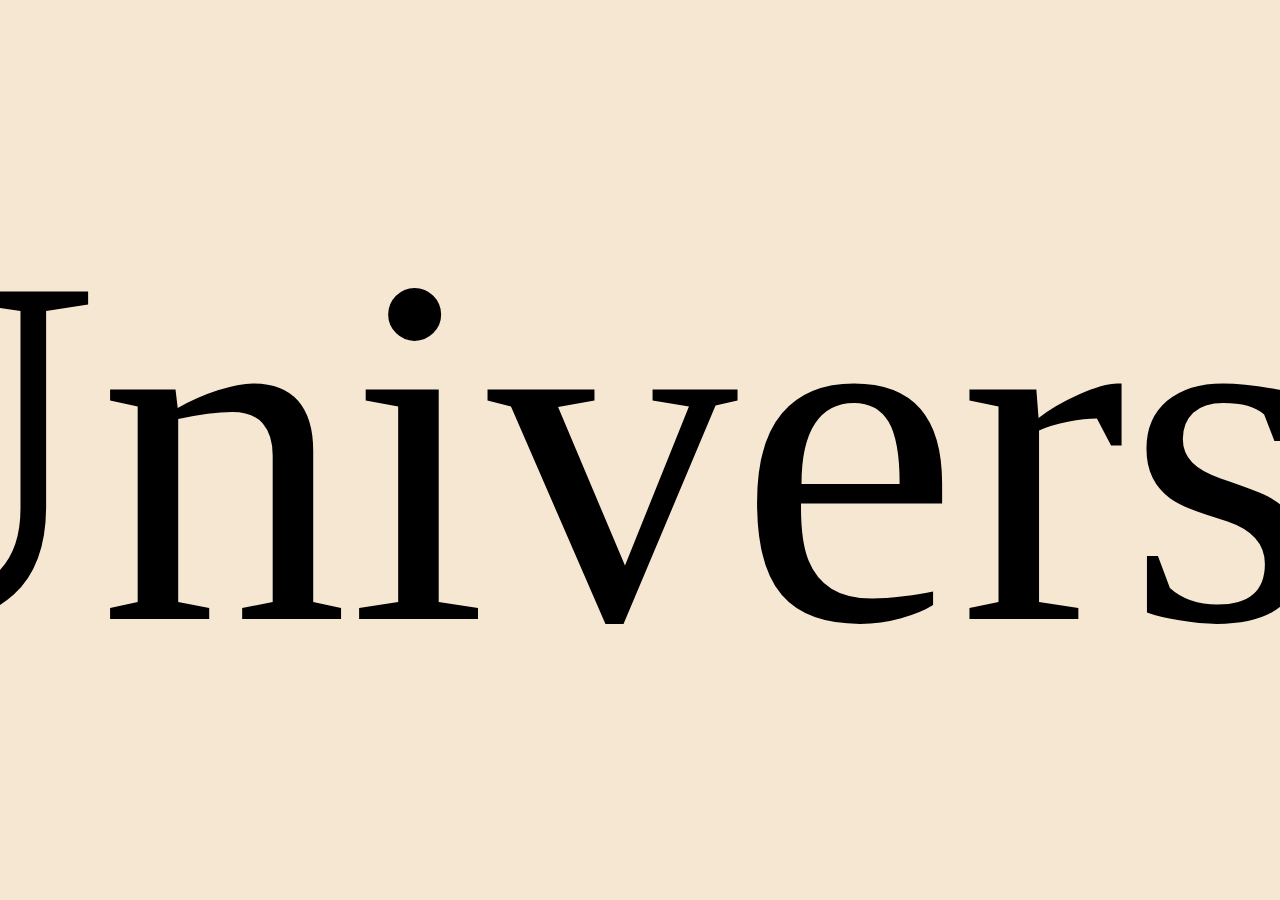
==== index.html @ 50508c15 "New changes" ====
<!DOCTYPE html>
<html lang="en">
<head>
    <meta charset="UTF-8">
    <meta http-equiv="X-UA-Compatible" content="IE=edge">
    <meta name="viewport" content="width=device-width, initial-scale=1.0">
    <link rel="stylesheet" href="style.css">
    <title>Universe</title>
</head>
<body>
    <p>Universe</p>
</body>
</html>
---- style.css ----
html,body{
    width: 100%;
    height: 100%;
    display: flex;
    justify-content: center;
    align-items: center;
    background-color: rgb(246, 231, 211);
}

p{
    font-size: 500px;
    animation-name: uni;
    animation-duration: 5s;
    animation-timing-function: linear;
    animation-iteration-count: infinite;
    animation-direction: alternate;
}

@keyframes uni {
    0%{
        color: #f00;
    }
    50%{
        color: #0f0;
    }
    100%{
        color: #00f;
    }
}
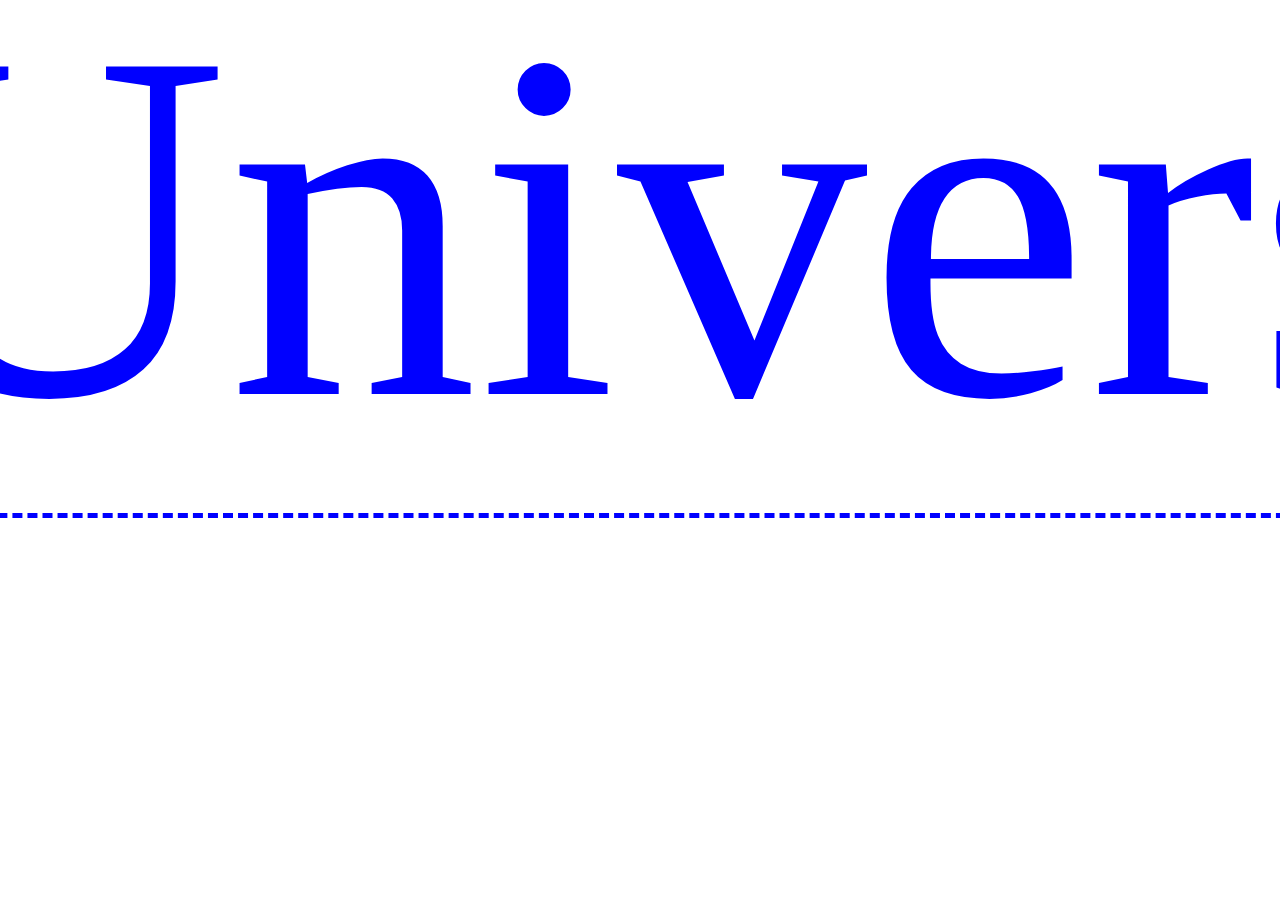
==== commit ffc16c22: "Front changes" ====
--- a/index.html
+++ b/index.html
@@ -2,12 +2,11 @@
 <html lang="en">
 <head>
     <meta charset="UTF-8">
-    <meta http-equiv="X-UA-Compatible" content="IE=edge">
-    <meta name="viewport" content="width=device-width, initial-scale=1.0">
     <link rel="stylesheet" href="style.css">
     <title>Universe</title>
 </head>
 <body>
+    <p>This</p>
     <p>Universe</p>
 </body>
 </html>--- a/style.css
+++ b/style.css
@@ -1,29 +1,15 @@
 html,body{
-    width: 100%;
-    height: 100%;
+    width: 50%;
+    height: 50%;
     display: flex;
     justify-content: center;
     align-items: center;
-    background-color: rgb(246, 231, 211);
+    background-color: white;
 }
 
 p{
     font-size: 500px;
-    animation-name: uni;
-    animation-duration: 5s;
-    animation-timing-function: linear;
-    animation-iteration-count: infinite;
-    animation-direction: alternate;
+    color: blue;
+    border: 5px dashed; 
 }
 
-@keyframes uni {
-    0%{
-        color: #f00;
-    }
-    50%{
-        color: #0f0;
-    }
-    100%{
-        color: #00f;
-    }
-}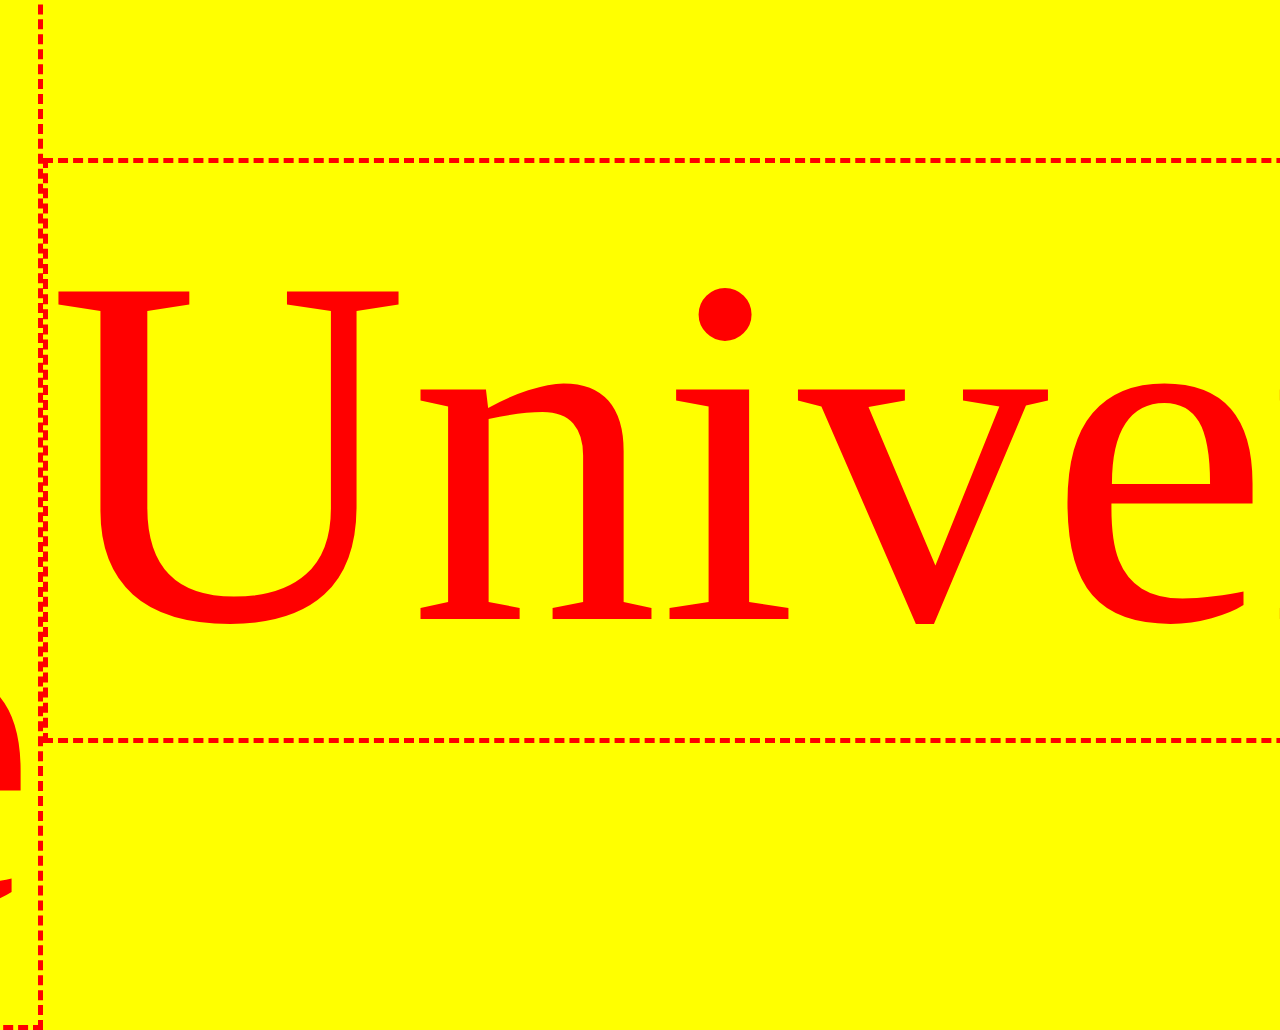
==== commit be1c444d: "Lead changes" ====
--- a/index.html
+++ b/index.html
@@ -2,11 +2,13 @@
 <html lang="en">
 <head>
     <meta charset="UTF-8">
+    <meta http-equiv="X-UA-Compatible" content="IE=edge">
+    <meta name="viewport" content="width=device-width, initial-scale=1.0">
     <link rel="stylesheet" href="style.css">
     <title>Universe</title>
 </head>
 <body>
-    <p>This</p>
+    <p>Be the</p>
     <p>Universe</p>
 </body>
 </html>--- a/style.css
+++ b/style.css
@@ -1,15 +1,15 @@
 html,body{
-    width: 50%;
-    height: 50%;
+    width: 100%;
+    height: 100%;
     display: flex;
     justify-content: center;
     align-items: center;
-    background-color: white;
+    background-color: yellow;
 }
 
 p{
     font-size: 500px;
-    color: blue;
+    color: red;
     border: 5px dashed; 
 }
 
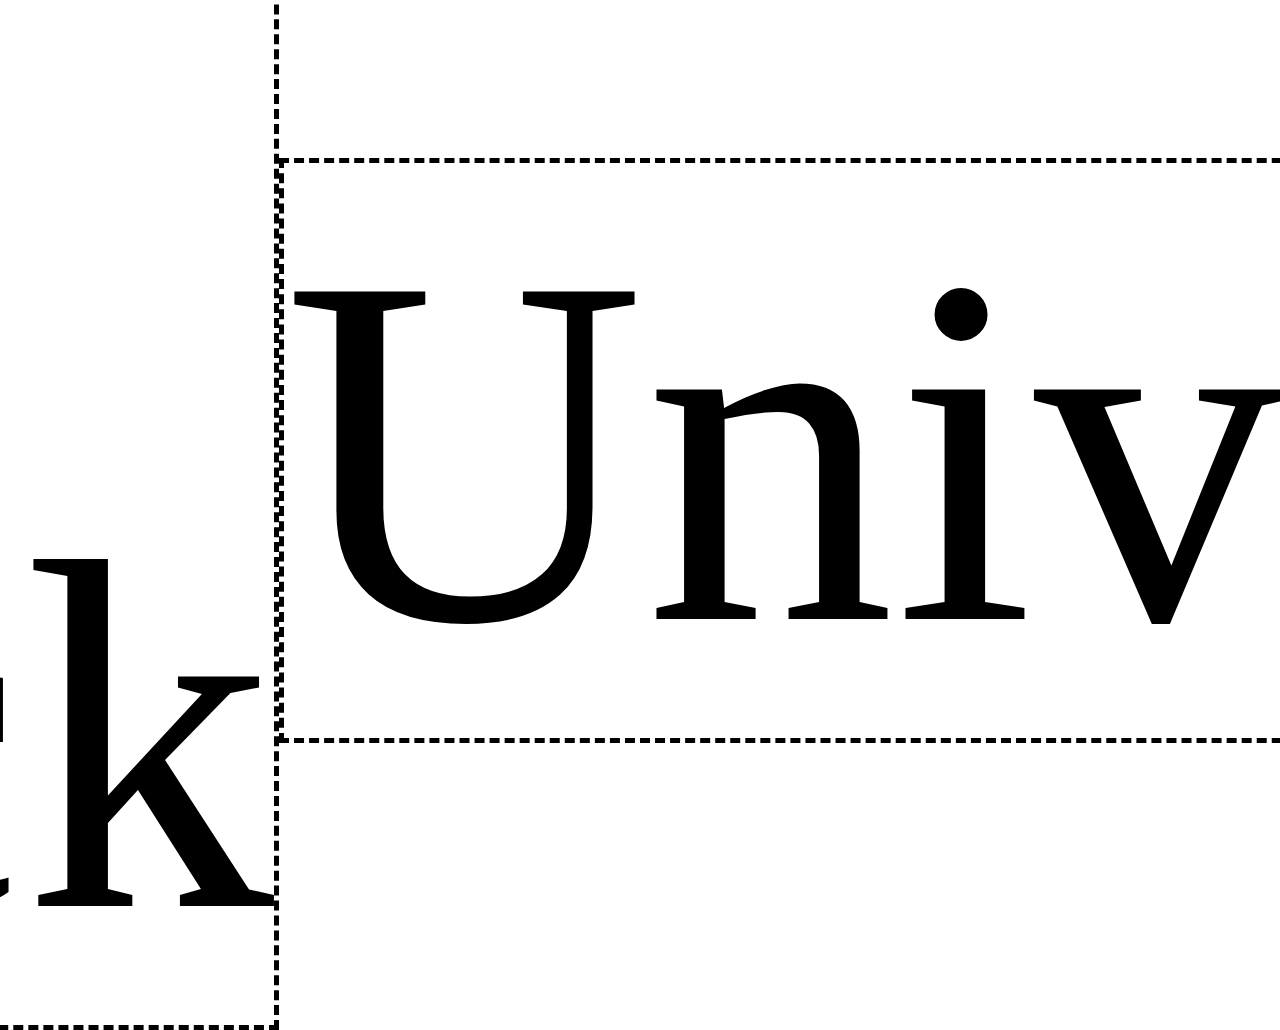
==== commit ee048ad3: "Manager changes" ====
--- a/index.html
+++ b/index.html
@@ -8,7 +8,7 @@
     <title>Universe</title>
 </head>
 <body>
-    <p>Be the</p>
+    <p>Just black</p>
     <p>Universe</p>
 </body>
 </html>--- a/style.css
+++ b/style.css
@@ -4,12 +4,12 @@
     display: flex;
     justify-content: center;
     align-items: center;
-    background-color: yellow;
+    background-color: white;
 }
 
 p{
     font-size: 500px;
-    color: red;
+    color: black;
     border: 5px dashed; 
 }
 
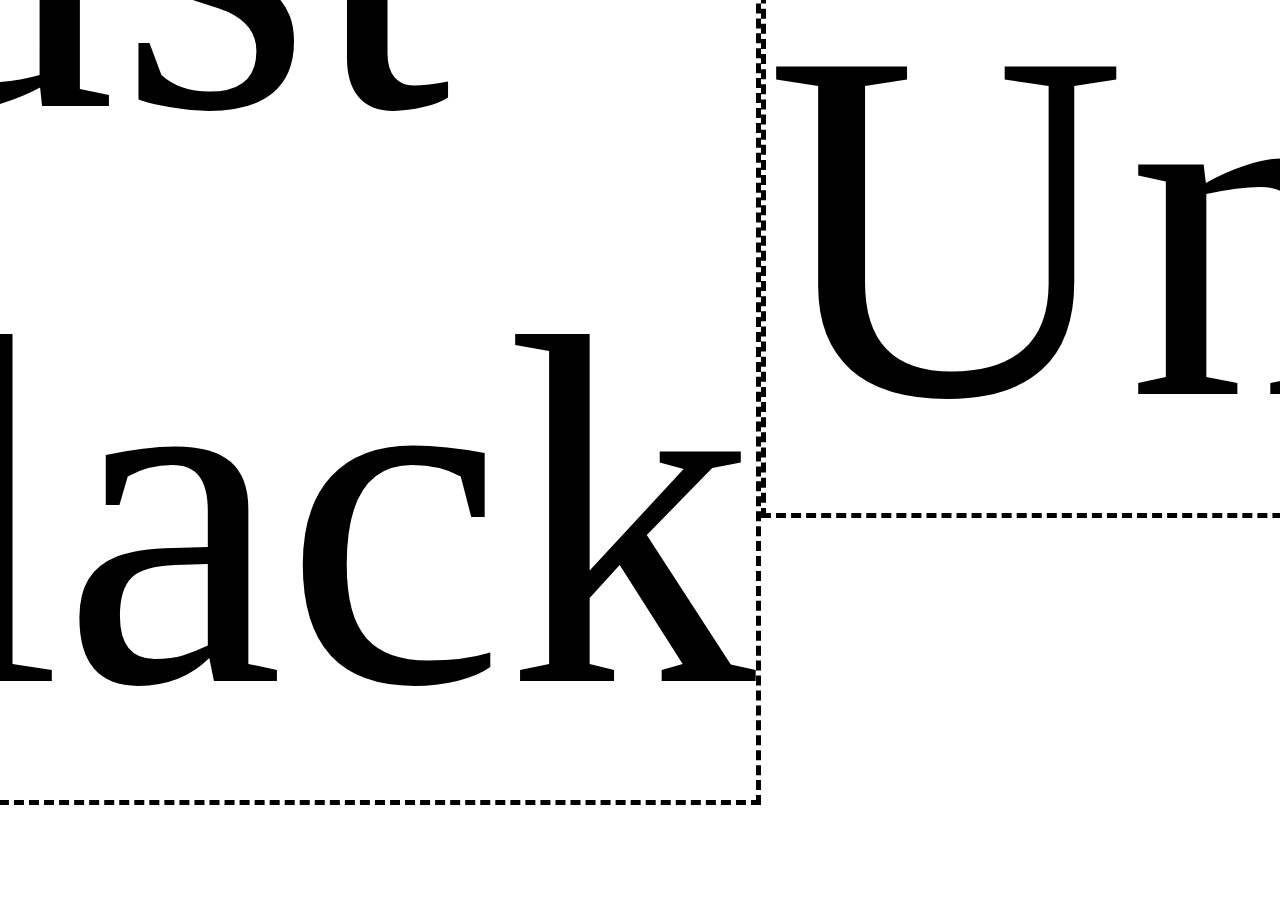
==== commit 7e1b14e7: "Front + Back + Lead + Manager" ====
--- a/index.html
+++ b/index.html
@@ -2,12 +2,12 @@
 <html lang="en">
 <head>
     <meta charset="UTF-8">
-    <meta http-equiv="X-UA-Compatible" content="IE=edge">
-    <meta name="viewport" content="width=device-width, initial-scale=1.0">
     <link rel="stylesheet" href="style.css">
     <title>Universe</title>
 </head>
 <body>
+    <p>This</p>
+    <p>My</p>
     <p>Just black</p>
     <p>Universe</p>
 </body>
--- a/style.css
+++ b/style.css
@@ -1,6 +1,6 @@
 html,body{
-    width: 100%;
-    height: 100%;
+    width: 50%;
+    height: 50%;
     display: flex;
     justify-content: center;
     align-items: center;
@@ -12,4 +12,3 @@
     color: black;
     border: 5px dashed; 
 }
-
